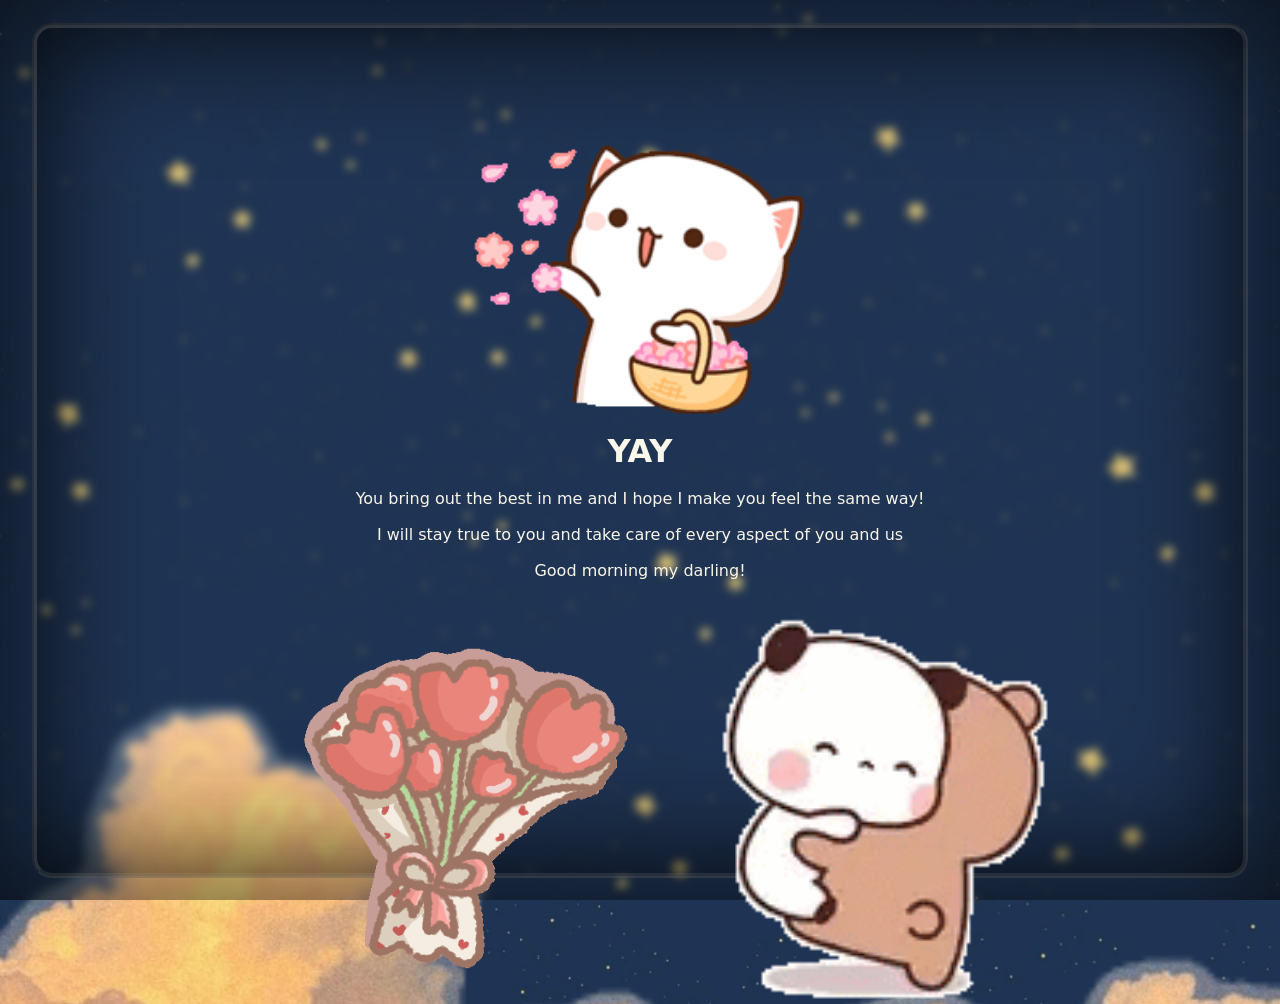
==== yes.html @ 8c05662b "Add files via upload" ====
<!DOCTYPE html>
<html lang="en">
<head>
    <meta charset="UTF-8">
    <meta name="viewport" content="width=device-width, initial-scale=1.0">
    <title>Document</title>
    <link rel="stylesheet" href="./general.css">
    <link rel="stylesheet" href="./yes.css">
</head>
<body>
    <div class="blur">
        <div class="content">
            <div class="bunny">
                <img src="./Media/flower-bunny.gif" alt="Little Prince">
            </div>
            <h1>YAY</h1>
            <p class="subtext">You bring out the best in me and I hope I make you feel the same way!</p>
            <p class="subtext">I will stay true to you and take care of every aspect of you and us</p>
            <p class="subtext">Good morning my darling!</p>
            <div class="grid">
                <div class="flowers">
                    <img src="./Media/flowers.gif" alt="Little Prince">
                </div>
                <div class="hugs">
                    <img src="./Media/hugs.gif" alt="Little Prince">
                </div>
            </div>
        </div>
    </div>
</body>
</html>
---- general.css ----
*,
*::before,
*::after {
    margin: 0;
    padding: 0;
    box-sizing: border-box;

    /* Disables text selection */
    -webkit-user-select: none; /* Chrome, Safari, Edge */
    -moz-user-select: none;    /* Firefox */
    -ms-user-select: none;     /* Older IE */
    user-select: none;
}
:root {
    /* Typography */
    --font-primary: Tahoma, Verdana, system-ui, -apple-system, sans-serif;

    /* Font Sizes */
    --text-sm: 0.875rem;
    --text-base: 1rem;
}
html {
    scroll-behavior: smooth;
    font-size: 100%;

    min-height: 100dvh;
    max-width: 100dvw;
    overflow-x: clip;
}
body {
    min-height: 100dvh;
    max-width: 100dvw;
    overflow-x: clip;
    
    font-family: var(--font-primary);
    font-size: var(--text-base);
    line-height: 1.5;
    color: var(--text-color);
    
    background-image: url("./Media/little-prince-bg.png");
    background-repeat: no-repeat;
    background-size: cover;
    background-position: center;
    background-color: #0b1324;
}
.blur {
    min-width: 100dvw;
    min-height: 100dvh;
    backdrop-filter: blur(5px);
    box-shadow: inset 0px 0px 150px rgba(0, 0, 0, 0.75);

    display: flex;
    align-items: center;
    justify-content: center;
}
.content {
    display: flex;
    flex-direction: column;
    align-items: center;

    height: 95dvh;
    width: 95dvw;
    
    color: #FAF6E9;
    text-align: justify;

    border-radius: 20px;
    border: 5px #fff8f023 groove;
    backdrop-filter: blur();

    padding: 3rem 1.75rem 3rem 1.75rem;
    gap: 0.75rem;
}
img {
    -webkit-user-drag: none;
    user-select: none;
    pointer-events: none;
}
.bunny {
    width: 15%;
    height: auto;

    display: flex;
    justify-content: center;
    align-items: center;
}
.bunny img {
    width: 100%;
    height: auto;
    border-radius: 15px;
}
---- yes.css ----
.bunny {
    width: 30%;
}
.subtext {
    text-align: center;
    width: 75%;
}
.flowers {
    width: 40%;
    height: auto;

    display: flex;
    justify-content: center;
    align-items: center;
}
.flowers img {
    width: 100%;
    height: auto;
    border-radius: 15px;
}
.hugs {
    width: 40%;
    height: auto;

    display: flex;
    justify-content: center;
    align-items: center;
}
.hugs img {
    width: 100%;
    height: auto;
    border-radius: 15px;
}
.grid {
    display: flex;
    align-items: start;
    justify-content: center;
    height: 25dvh;
    width: 80dvw;
}
.content {
    padding-top: 5rem;
}
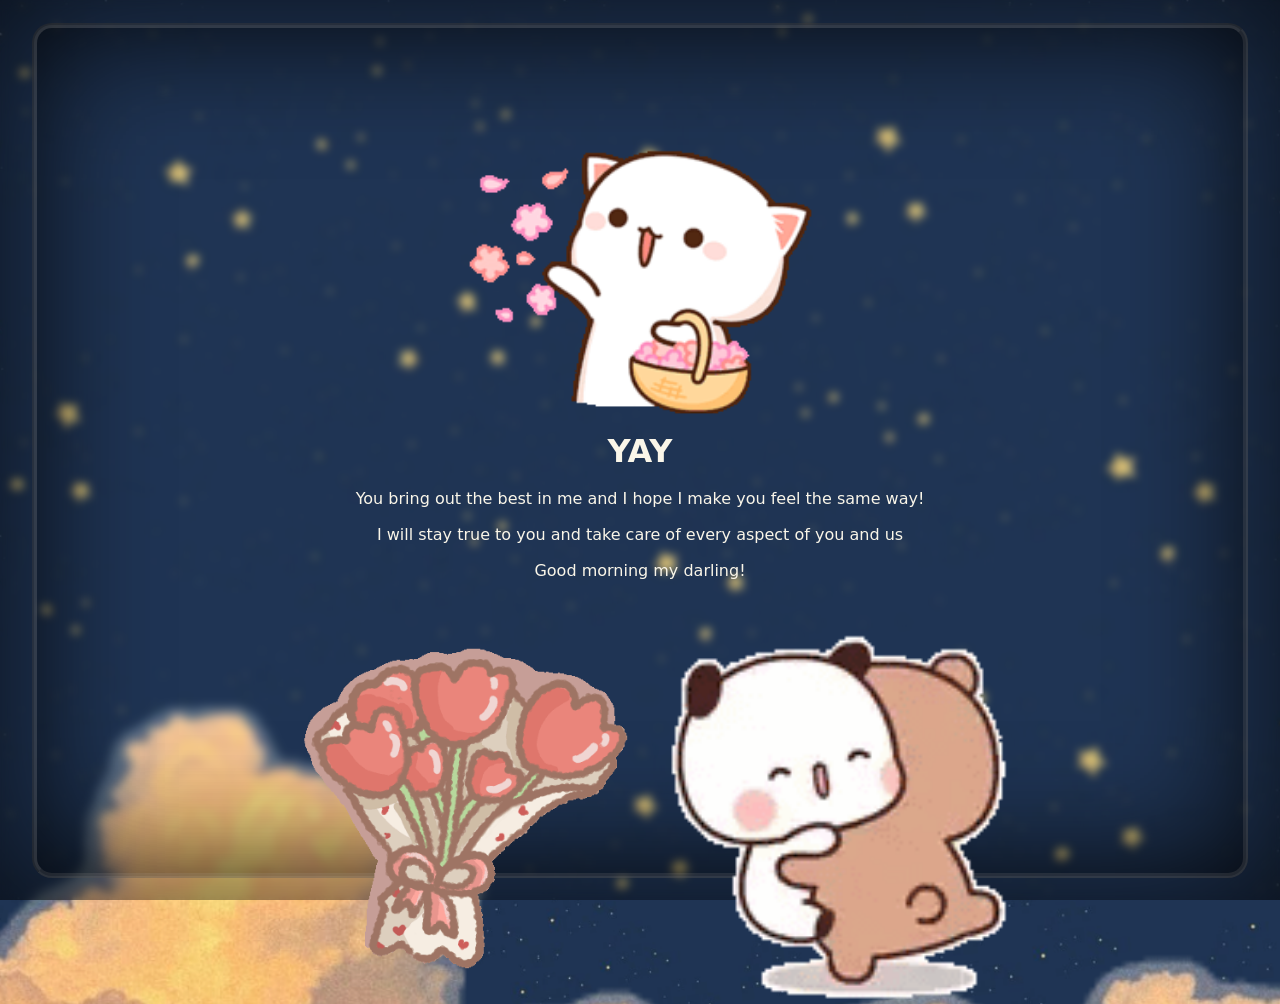
==== commit 904ef907: "Add files via upload" ====
--- a/yes.html
+++ b/yes.html
@@ -3,7 +3,8 @@
 <head>
     <meta charset="UTF-8">
     <meta name="viewport" content="width=device-width, initial-scale=1.0">
-    <title>Document</title>
+    <title>The Little Prince</title>
+    <link rel="icon" type="image/x-icon" href="./Media/favicon.jpg">
     <link rel="stylesheet" href="./general.css">
     <link rel="stylesheet" href="./yes.css">
 </head>
